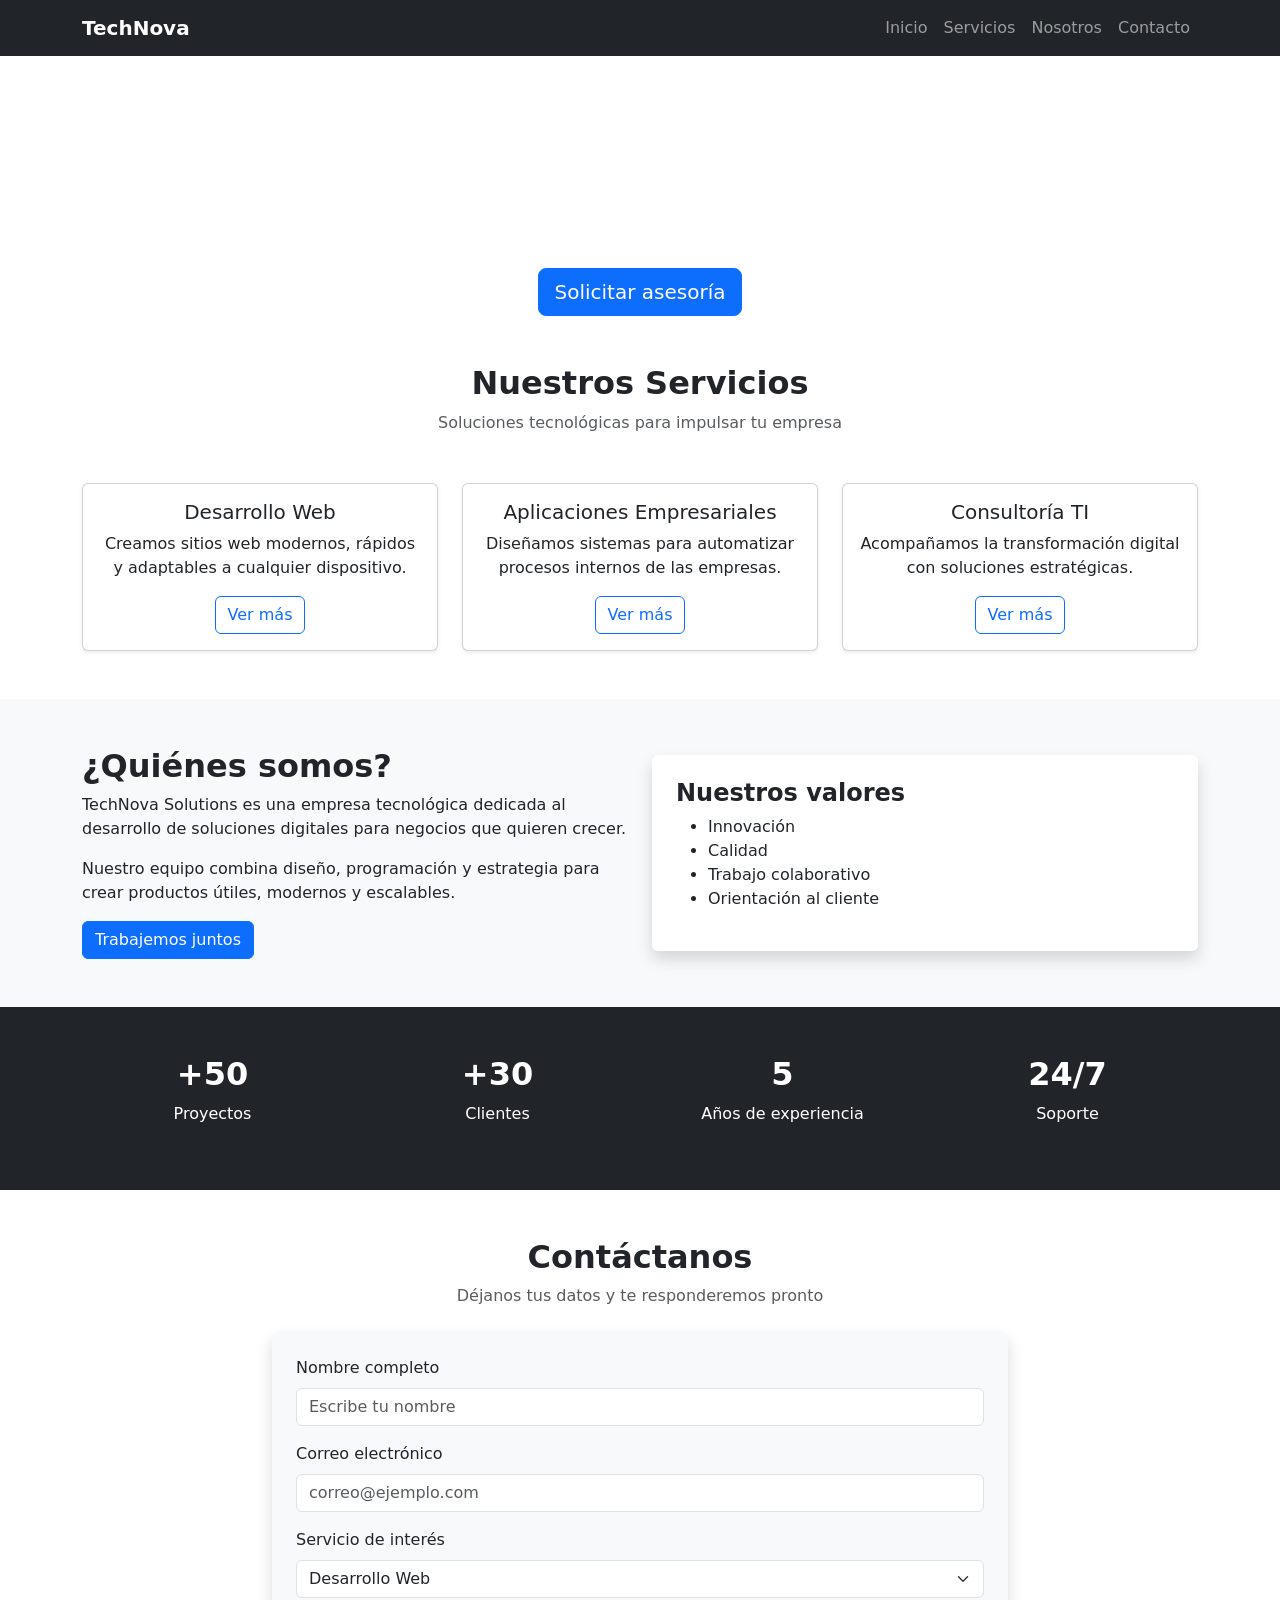
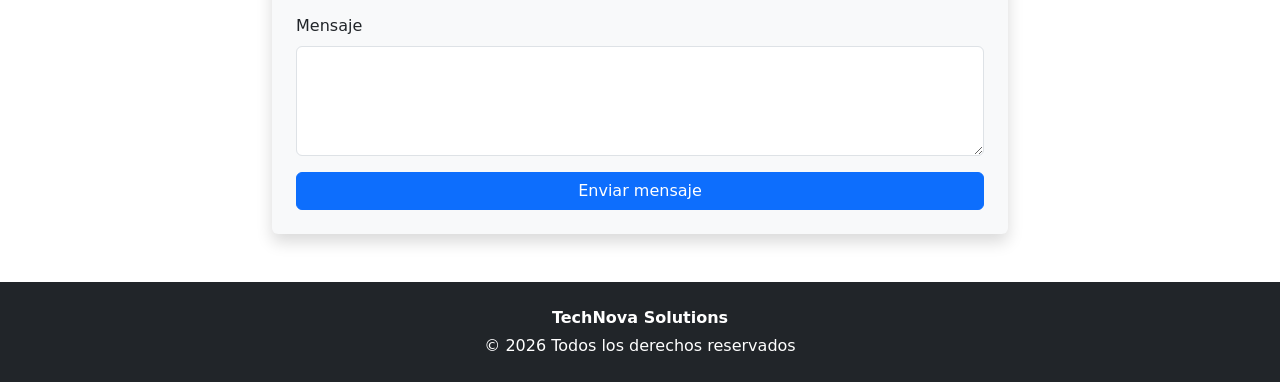
==== index2.html @ c47b53a6 "inicial version" ====
<!doctype html>
<html lang="es">
  <head>
    <meta charset="UTF-8" />
    <meta name="viewport" content="width=device-width, initial-scale=1.0" />
    <title>TechNova Solutions</title>
    <!-- Bootstrap CSS -->
    <link
      href="https://cdn.jsdelivr.net/npm/bootstrap@5.3.8/dist/css/bootstrap.min.css"
      rel="stylesheet"
    />
    <!-- CSS propio -->
    <link rel="stylesheet" href="style.css" />
  </head>
  <body>
    <nav class="navbar navbar-expand-lg navbar-dark bg-dark">
      <div class="container">
        <a class="navbar-brand fw-bold" href="#">TechNova</a>
        <button
          class="navbar-toggler"
          type="button"
          data-bs-toggle="collapse"
          data-bs-target="#menuPrincipal"
        >
          <span class="navbar-toggler-icon"></span>
        </button>
        <div class="collapse navbar-collapse" id="menuPrincipal">
          <ul class="navbar-nav ms-auto">
            <li class="nav-item">
              <a class="nav-link" href="#inicio">Inicio</a>
            </li>
            <li class="nav-item">
              <a class="nav-link" href="#servicios">Servicios</a>
            </li>
            <li class="nav-item">
              <a class="nav-link" href="#nosotros">Nosotros</a>
            </li>
            <li class="nav-item">
              <a class="nav-link" href="#contacto">Contacto</a>
            </li>
          </ul>
        </div>
      </div>
    </nav>
    <header
      id="inicio"
      class="hero text-white text-center d-flex align-items-center"
    >
      <div class="container">
        <h1 class="display-4 fw-bold">
          Soluciones digitales para empresas modernas
        </h1>
        <p class="lead mt-3">
          Creamos software, automatizamos procesos y transformamos ideas en
          productos digitales.
        </p>
        <a href="#contacto" class="btn btn-primary btn-lg mt-3"
          >Solicitar asesoría</a
        >
      </div>
    </header>
    <section id="servicios" class="py-5">
      <div class="container">
        <div class="text-center mb-5">
          <h2 class="fw-bold">Nuestros Servicios</h2>
          <p class="text-muted">
            Soluciones tecnológicas para impulsar tu empresa
          </p>
        </div>
        <div class="row g-4">
          <div class="col-md-4">
            <div class="card h-100 shadow-sm">
              <div class="card-body text-center">
                <h5 class="card-title">Desarrollo Web</h5>
                <p class="card-text">
                  Creamos sitios web modernos, rápidos y adaptables a cualquier
                  dispositivo.
                </p>
                <a href="#" class="btn btn-outline-primary">Ver más</a>
              </div>
            </div>
          </div>
          <div class="col-md-4">
            <div class="card h-100 shadow-sm">
              <div class="card-body text-center">
                <h5 class="card-title">Aplicaciones Empresariales</h5>
                <p class="card-text">
                  Diseñamos sistemas para automatizar procesos internos de las
                  empresas.
                </p>
                <a href="#" class="btn btn-outline-primary">Ver más</a>
              </div>
            </div>
          </div>
          <div class="col-md-4">
            <div class="card h-100 shadow-sm">
              <div class="card-body text-center">
                <h5 class="card-title">Consultoría TI</h5>
                <p class="card-text">
                  Acompañamos la transformación digital con soluciones
                  estratégicas.
                </p>
                <a href="#" class="btn btn-outline-primary">Ver más</a>
              </div>
            </div>
          </div>
        </div>
      </div>
    </section>
    <section id="nosotros" class="py-5 bg-light">
      <div class="container">
        <div class="row align-items-center">
          <div class="col-md-6">
            <h2 class="fw-bold">¿Quiénes somos?</h2>
            <p>
              TechNova Solutions es una empresa tecnológica dedicada al
              desarrollo de soluciones digitales para negocios que quieren
              crecer.
            </p>
            <p>
              Nuestro equipo combina diseño, programación y estrategia para
              crear productos útiles, modernos y escalables.
            </p>
            <a href="#contacto" class="btn btn-primary">Trabajemos juntos</a>
          </div>

          <div class="col-md-6">
            <div class="p-4 bg-white shadow rounded">
              <h4 class="fw-bold">Nuestros valores</h4>
              <ul>
                <li>Innovación</li>
                <li>Calidad</li>
                <li>Trabajo colaborativo</li>
                <li>Orientación al cliente</li>
              </ul>
            </div>
          </div>
        </div>
      </div>
    </section>
    <section class="py-5 text-center bg-dark text-white">
      <div class="container">
        <div class="row">
          <div class="col-md-3">
            <h2 class="fw-bold">+50</h2>
            <p>Proyectos</p>
          </div>
          <div class="col-md-3">
            <h2 class="fw-bold">+30</h2>
            <p>Clientes</p>
          </div>
          <div class="col-md-3">
            <h2 class="fw-bold">5</h2>
            <p>Años de experiencia</p>
          </div>
          <div class="col-md-3">
            <h2 class="fw-bold">24/7</h2>
            <p>Soporte</p>
          </div>
        </div>
      </div>
    </section>
    <section id="contacto" class="py-5">
      <div class="container">
        <div class="text-center mb-4">
          <h2 class="fw-bold">Contáctanos</h2>
          <p class="text-muted">Déjanos tus datos y te responderemos pronto</p>
        </div>

        <div class="row justify-content-center">
          <div class="col-md-8">
            <form class="p-4 shadow rounded bg-light">
              <div class="mb-3">
                <label class="form-label">Nombre completo</label>
                <input
                  type="text"
                  class="form-control"
                  placeholder="Escribe tu nombre"
                />
              </div>

              <div class="mb-3">
                <label class="form-label">Correo electrónico</label>
                <input
                  type="email"
                  class="form-control"
                  placeholder="correo@ejemplo.com"
                />
              </div>

              <div class="mb-3">
                <label class="form-label">Servicio de interés</label>
                <select class="form-select">
                  <option>Desarrollo Web</option>
                  <option>Aplicación Empresarial</option>
                  <option>Consultoría TI</option>
                </select>
              </div>

              <div class="mb-3">
                <label class="form-label">Mensaje</label>
                <textarea class="form-control" rows="4"></textarea>
              </div>

              <button class="btn btn-primary w-100">Enviar mensaje</button>
            </form>
          </div>
        </div>
      </div>
    </section>
    <footer class="bg-dark text-white text-center py-4">
      <div class="container">
        <p class="mb-1 fw-bold">TechNova Solutions</p>
        <p class="mb-0">© 2026 Todos los derechos reservados</p>
      </div>
    </footer>

    <script src="https://cdn.jsdelivr.net/npm/bootstrap@5.3.8/dist/js/bootstrap.bundle.min.js"></script>
  </body>
</html>
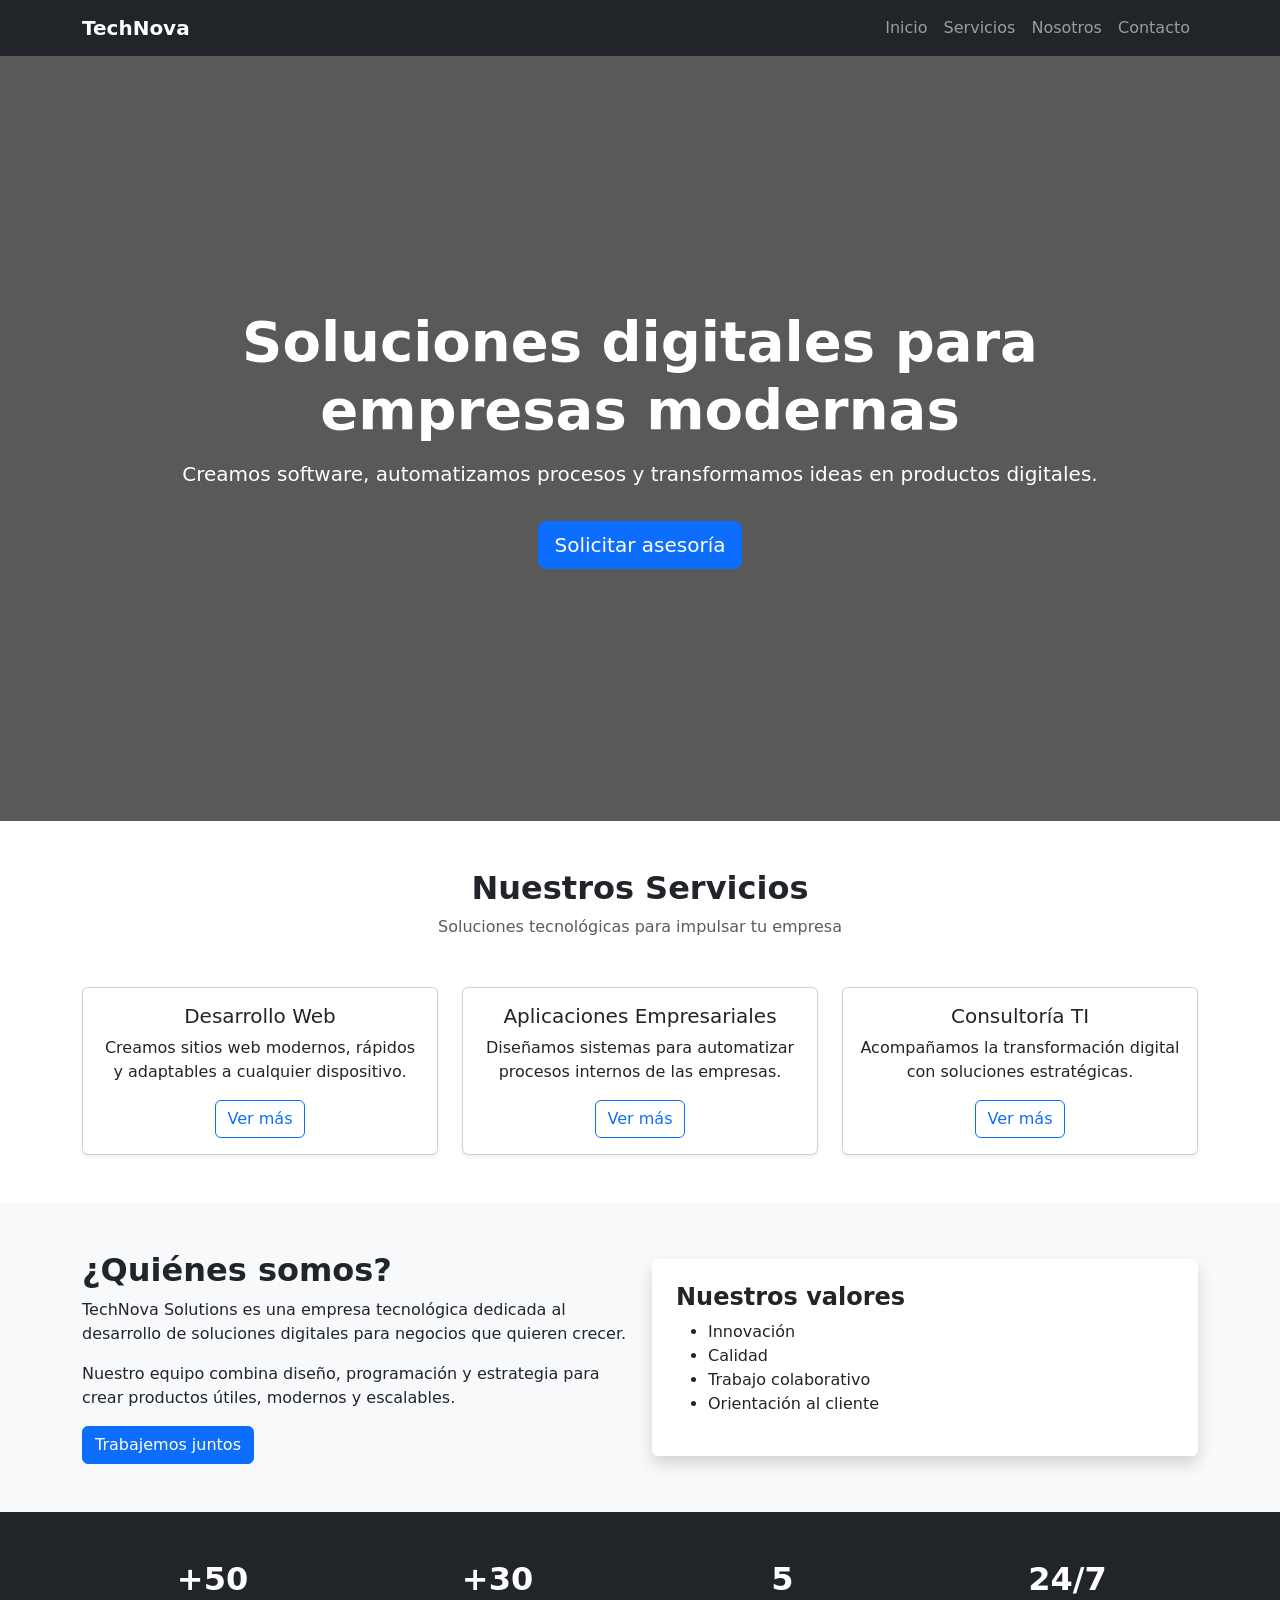
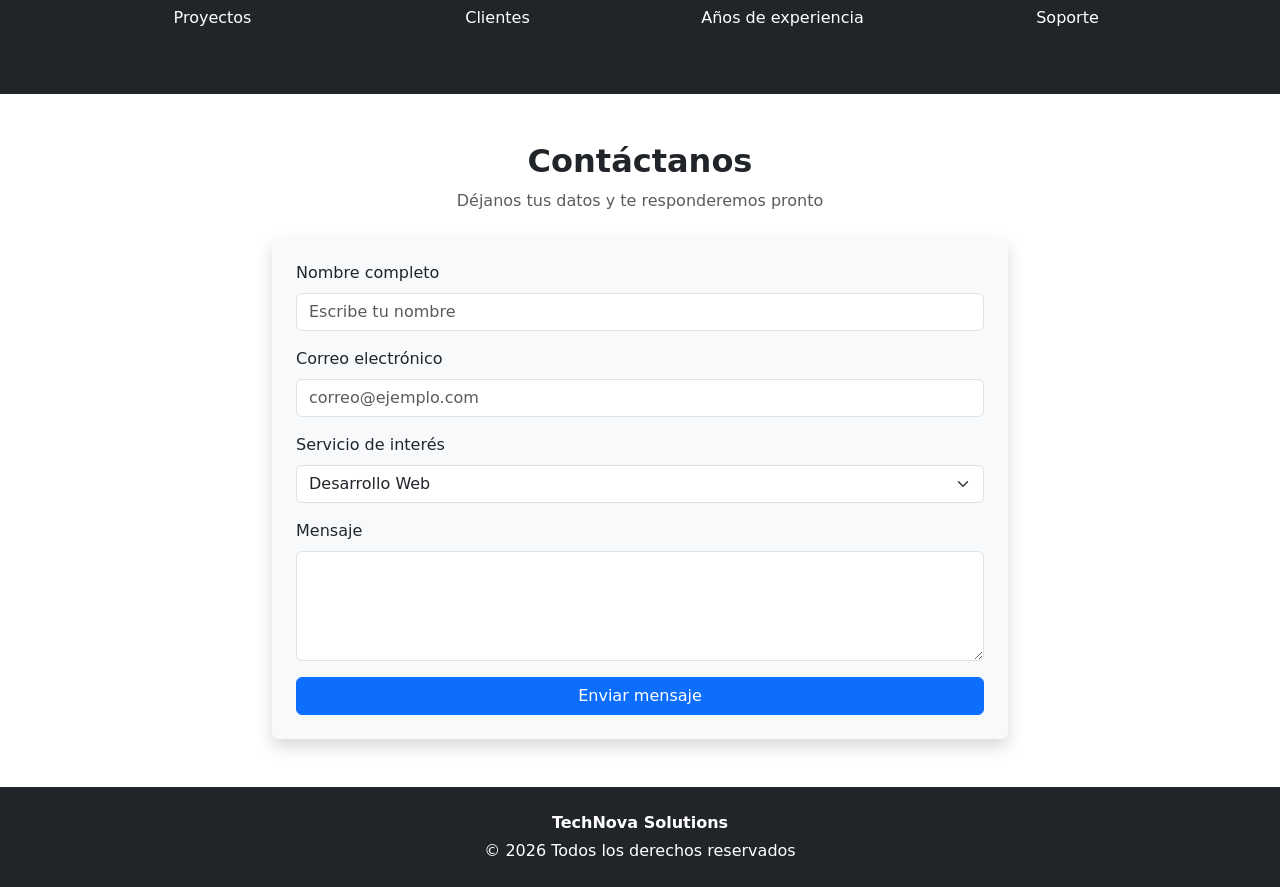
==== commit a09225dc: "Explicación breve de lo que cambiaste" ====
--- a/index2.html
+++ b/index2.html
@@ -10,7 +10,7 @@
       rel="stylesheet"
     />
     <!-- CSS propio -->
-    <link rel="stylesheet" href="style.css" />
+    <link rel="stylesheet" href="styles2.css" />
   </head>
   <body>
     <nav class="navbar navbar-expand-lg navbar-dark bg-dark">
--- a/styles2.css
+++ b/styles2.css
@@ -0,0 +1,8 @@
+.hero {
+  min-height: 85vh;
+  background:
+    linear-gradient(rgba(0, 0, 0, 0.65), rgba(0, 0, 0, 0.65)),
+    url("https://images.unsplash.com/photo-1497366754035-f200968a6e72");
+  background-size: cover;
+  background-position: center;
+}
